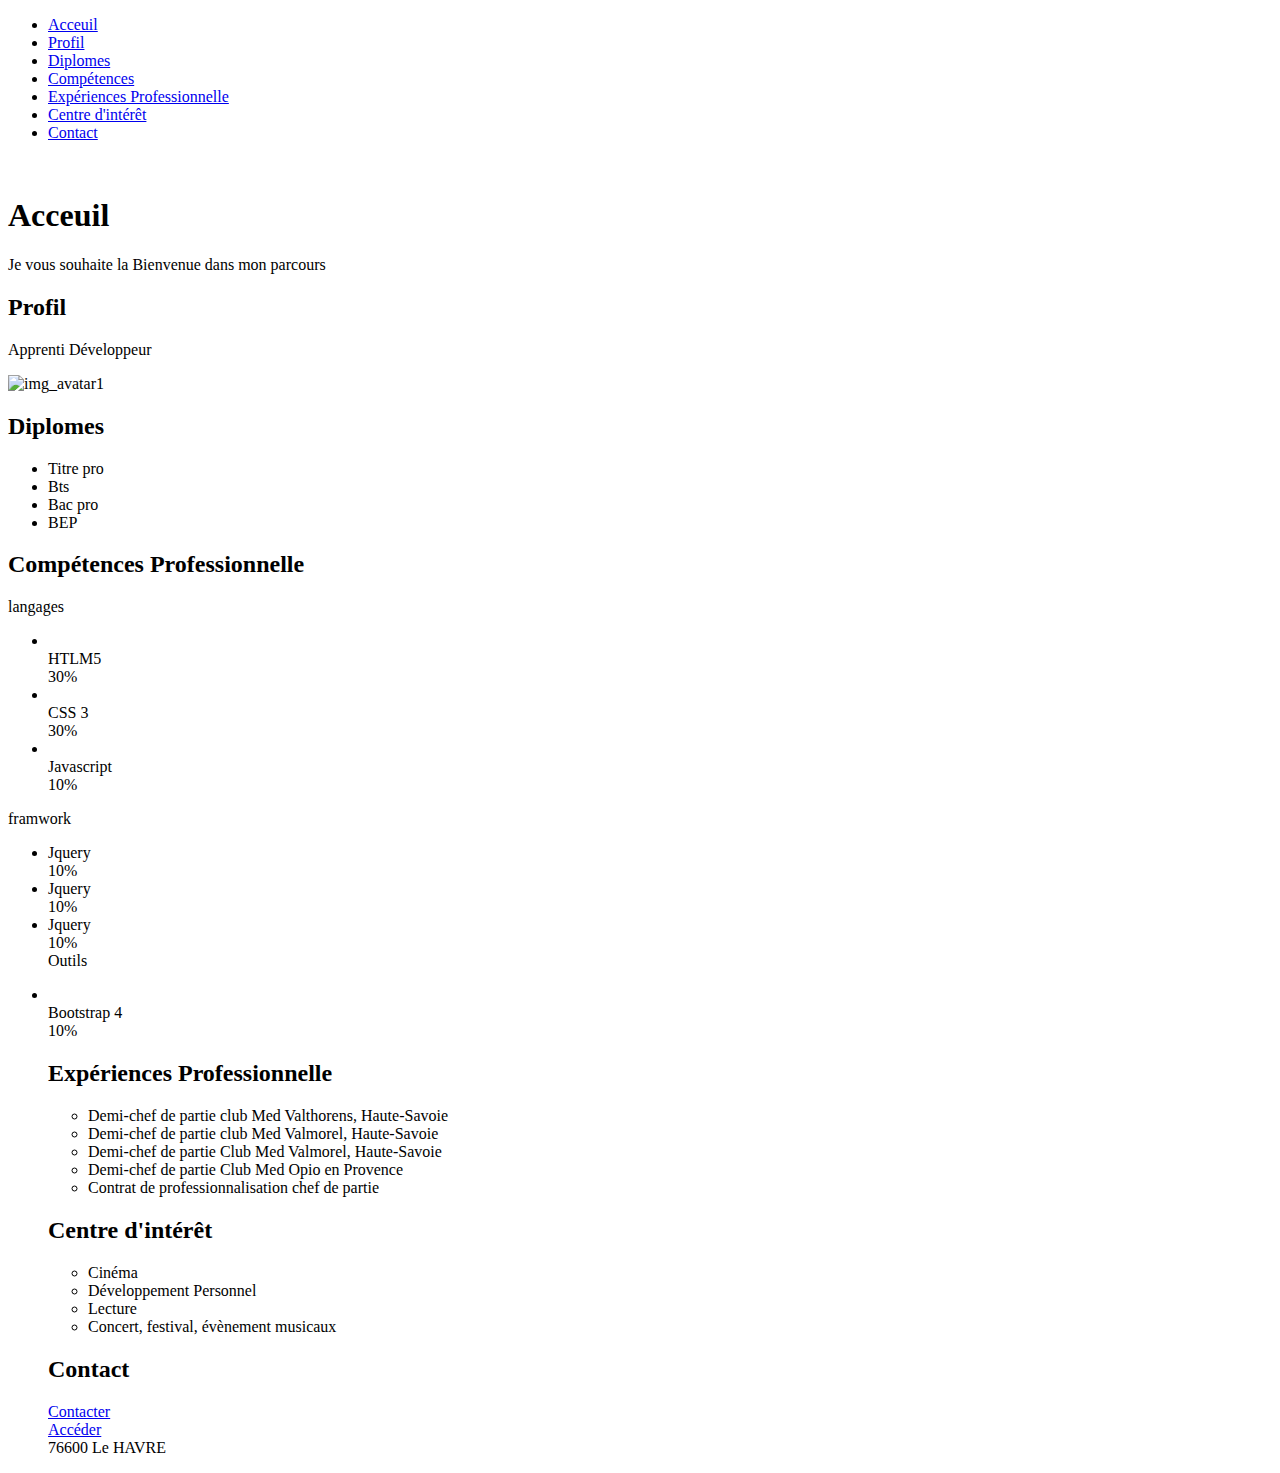
==== index.html @ 29b658d8 ""CV MAJ"" ====
<!DOCTYPE html>
<html lang="fr">
<head>
  <meta charset="utf-8">
  <link rel="stylesheet" href="https://stackpath.bootstrapcdn.com/bootstrap/4.1.3/css/bootstrap.min.css" integrity="sha384-MCw98/SFnGE8fJT3GXwEOngsV7Zt27NXFoaoApmYm81iuXoPkFOJwJ8ERdknLPMO" crossorigin="anonymous">
  <script src="https://code.jquery.com/jquery-3.3.1.slim.min.js" integrity="sha384-q8i/X+965DzO0rT7abK41JStQIAqVgRVzpbzo5smXKp4YfRvH+8abtTE1Pi6jizo" crossorigin="anonymous"></script>
  <script src="https://cdnjs.cloudflare.com/ajax/libs/popper.js/1.14.3/umd/popper.min.js" integrity="sha384-ZMP7rVo3mIykV+2+9J3UJ46jBk0WLaUAdn689aCwoqbBJiSnjAK/l8WvCWPIPm49" crossorigin="anonymous"></script>
  <script src="https://stackpath.bootstrapcdn.com/bootstrap/4.1.3/js/bootstrap.min.js" integrity="sha384-ChfqqxuZUCnJSK3+MXmPNIyE6ZbWh2IMqE241rYiqJxyMiZ6OW/JmZQ5stwEULTy" crossorigin="anonymous"></script>
  <link rel="stylesheet" href="index.css">

<!-- lien pour icone -->
  <link rel="stylesheet" href="https://use.fontawesome.com/releases/v5.3.1/css/all.css" integrity="sha384-mzrmE5qonljUremFsqc01SB46JvROS7bZs3IO2EmfFsd15uHvIt+Y8vEf7N7fWAU" crossorigin="anonymous">
  <title>CV-Numérique</title>
</head>
<body>
  <div class="container"> <!-- Navigateur -->
    <ul class="nav nav-pills" role="tablist">
      <li class="nav-item">
        <a class="nav-link active" data-toggle="pill" href="#home">Acceuil</a>
      </li>
      <li class="nav-item">
        <a class="nav-link" data-toggle="pill" href="#menu1">Profil</a>
      </li>
      <li class="nav-item">
        <a class="nav-link" data-toggle="pill" href="#menu2">Diplomes</a>
      </li>
      <li class="nav-item">
        <a class="nav-link" data-toggle="pill" href="#menu3"> Compétences</a>
      </li>
      <li class="nav-item">
        <a class="nav-link" data-toggle="pill" href="#menu4"> Expériences Professionnelle</a>
      </li>
      <li class="nav-item">
        <a class="nav-link" data-toggle="pill" href="#menu5">Centre d'intérêt</a>
      </li>
    </li>
    <li class="nav-item">
      <a class="nav-link" data-toggle="pill" href="#menu6">Contact</a>
    </li>

    </ul>
    </div>

    <!--Contenant-->
    <div class="tab-content">
      <div id="home" class="container tab-pane active"><br>
        <h1>Acceuil</h1>
        <p>Je vous souhaite la Bienvenue dans mon parcours</p>
      </div>

      <div id="menu1" class="container tab-pane fade">
        <h2>Profil</h2>
        <p>Apprenti Développeur</p>
        <img  class="img-fluid" src="img_avatar1.png" alt="img_avatar1">
      </div>

      <div id="menu2" class="container tab-pane fade">
        <div id="Diplomes">
          <h2>Diplomes</h2>
          <ul class="Diplomes">
            <li>Titre pro</li>
            <li>Bts</li>
            <li>Bac pro</li>
            <li>BEP</li>
          </ul>
        </div>
      </div>


      <div id="menu3" class="container tab-pane fade">
        <h2>Compétences Professionnelle</h2>
        <p>langages</p>
        <ul class="skills">
          <li i class="fab fa-HTML5 fa-2x"></li><span class="badge badge-dark">HTLM5</span>
          <div class="progress">
            <div class="progress-bar progress-bar-animated progress-bar-striped active" role="progressbar" aria-valuenow="20" aria-valuemin="0" aria-valuemax="100" style="width: 30%">30%</div>
          </div>
          <li i class="fab fa-CSS3 fa-2x"></li><span class="badge badge-dark">CSS 3</span>
          <div class="progress">
            <div class="progress-bar progress-bar-animated progress-bar-striped active" role="progressbar" aria-valuenow="20" aria-valuemin="0" aria-valuemax="100" style="width: 30%">30%</div>
          </div>
          <li i class="fab fa-Javascript fa-2x"></li><span class="badge badge-dark">Javascript</span>
          <div class="progress">
            <div class="progress-bar progress-bar-animated progress-bar-striped active" role="progressbar" aria-valuenow="20" aria-valuemin="0" aria-valuemax="100" style="width: 10%">10%</div>
          </div>
        </ul>
        <p>framwork</p>
        <ul>
          <li i class="fab fa-Jquery fa-2x"><span class="badge badge-dark">Jquery</span></li>
          <div class="progress">
            <div class="progress-bar progress-bar-animated progress-bar-striped active" role="progressbar" aria-valuenow="20" aria-valuemin="0" aria-valuemax="100" style="width: 10%">10%</div>
          </div>
          <li i class="fab fa-Jquery fa-2x"><span class="badge badge-dark">Jquery</span></li>
          <div class="progress">
            <div class="progress-bar progress-bar-animated progress-bar-striped active" role="progressbar" aria-valuenow="20" aria-valuemin="0" aria-valuemax="100" style="width: 10%">10%</div>
          </div>
          <li i class="fab fa-Jquery fa-2x"><span class="badge badge-dark">Jquery</span></li>
          <div class="progress">
            <div class="progress-bar progress-bar-animated progress-bar-striped active" role="progressbar" aria-valuenow="20" aria-valuemin="0" aria-valuemax="100" style="width: 10%">10%</div>
          </div>
          <div
          <p>Outils</p>
          <li i class="fab fa-Bootstrap 4 fa-2x"></li><span class="badge badge-dark">Bootstrap 4</span>
          <div class="progress">
            <div class="progress-bar progress-bar-animated progress-bar-striped active" role="progressbar" aria-valuenow="20" aria-valuemin="0" aria-valuemax="100" style="width: 10%">10%</div>
          </div>

      </div>

      <div id="menu4" class="container tab-pane fade">
        <h2>Expériences Professionnelle</h2>
        <ul class="experience">
          <li>Demi-chef de partie club Med Valthorens, Haute-Savoie</li>
          <li>Demi-chef de partie club Med Valmorel, Haute-Savoie</li>
          <li>Demi-chef de partie Club Med Valmorel, Haute-Savoie</li>
          <li>Demi-chef de partie Club Med Opio en Provence</li>
          <li>Contrat de professionnalisation chef de partie</li>
        </ul>
      </div>

      <div id="menu5" class="container tab-pane fade">
        <h2>Centre d'intérêt</h2>
        <ul class="loisirs">
          <li>Cinéma</li>
          <li>Développement Personnel</li>
          <li>Lecture</li>
          <li>Concert, festival, évènement musicaux</li>
        </ul>
      </div>

      <div id="menu6" class="container tab-pane fade">
        <h2>Contact</h2>
<i class="fas fa-envelope fa-7x"> </i> <a id="mail" href="mailto:victoriacapo3@gmail.com &body=Bonjour,">Contacter</a><br>
<i class="fab fa-github fa-7x"></i> <a id="Github" href="https://gist.github.com/Victoriacapo">Accéder</a><br>
<i class="fas fa-city fa-5x"></i> <a>76600 Le HAVRE</a>
      </div>

    </body>
    </html>
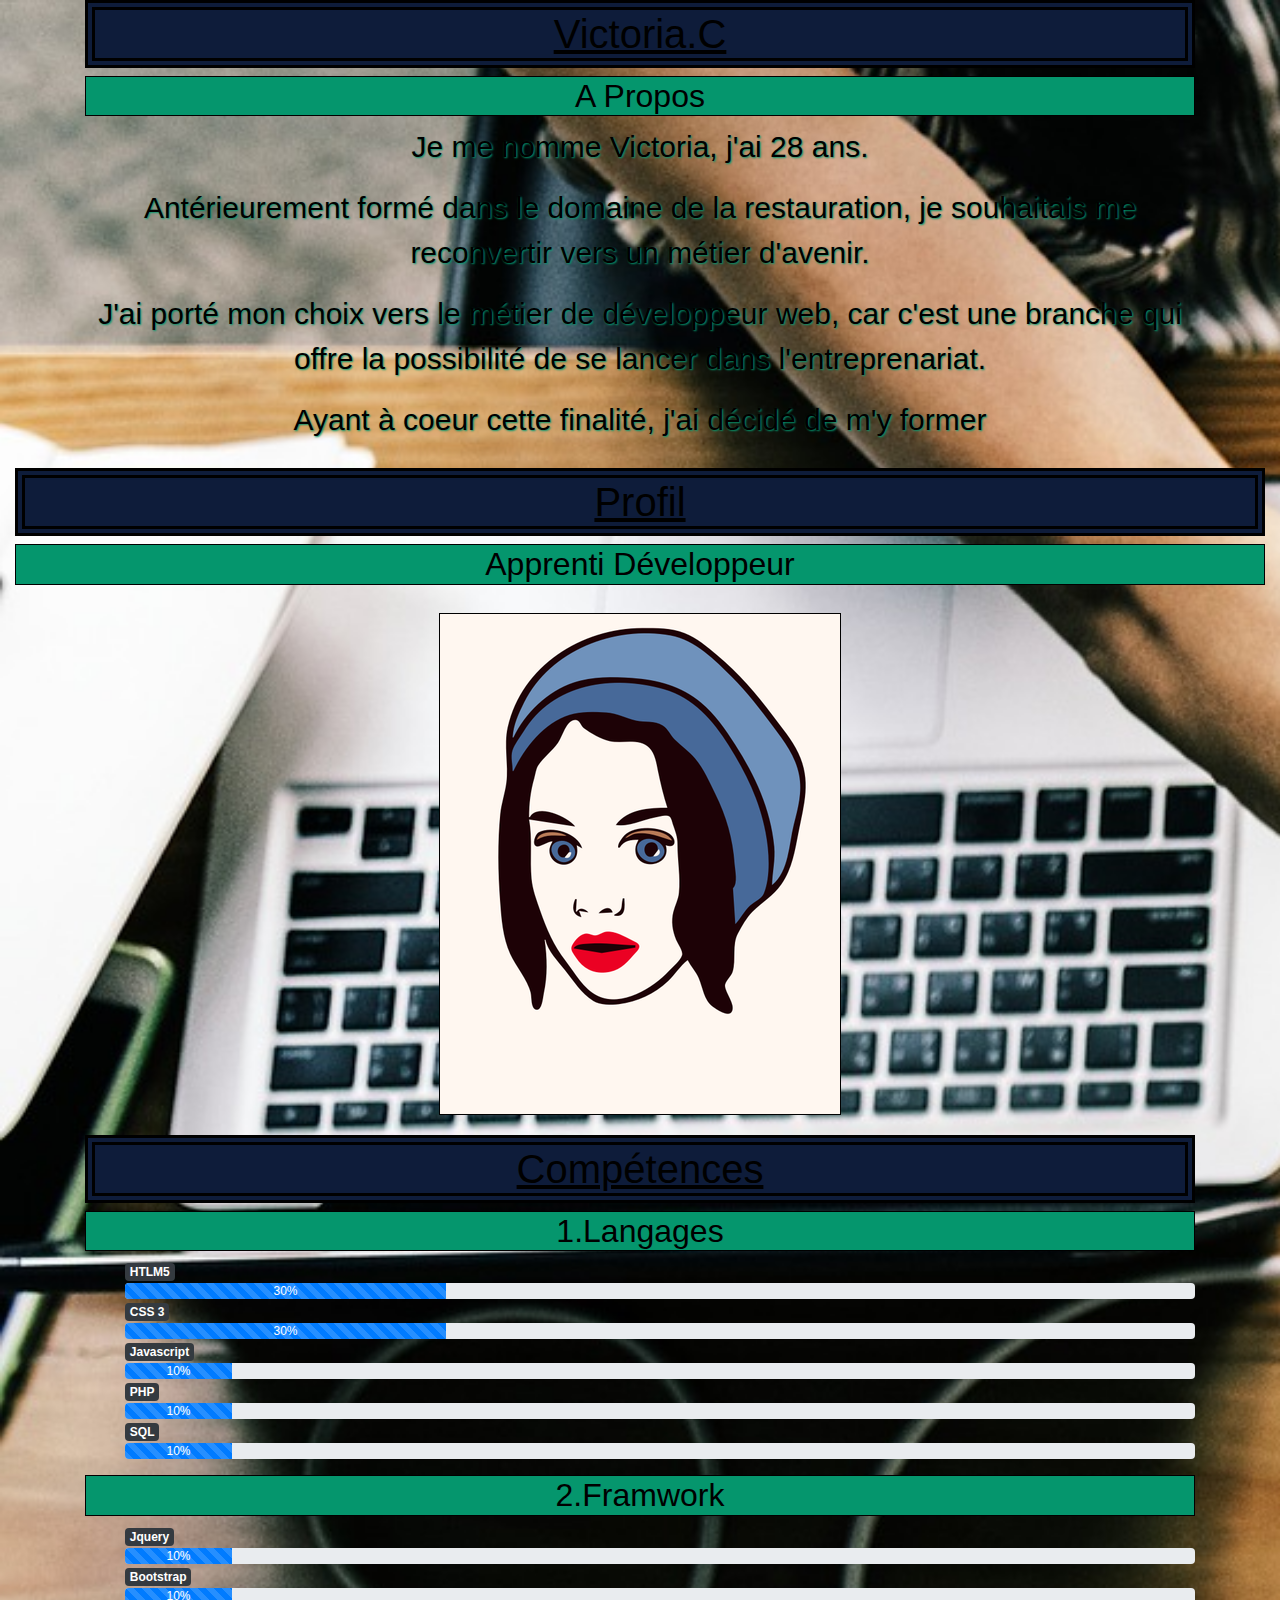
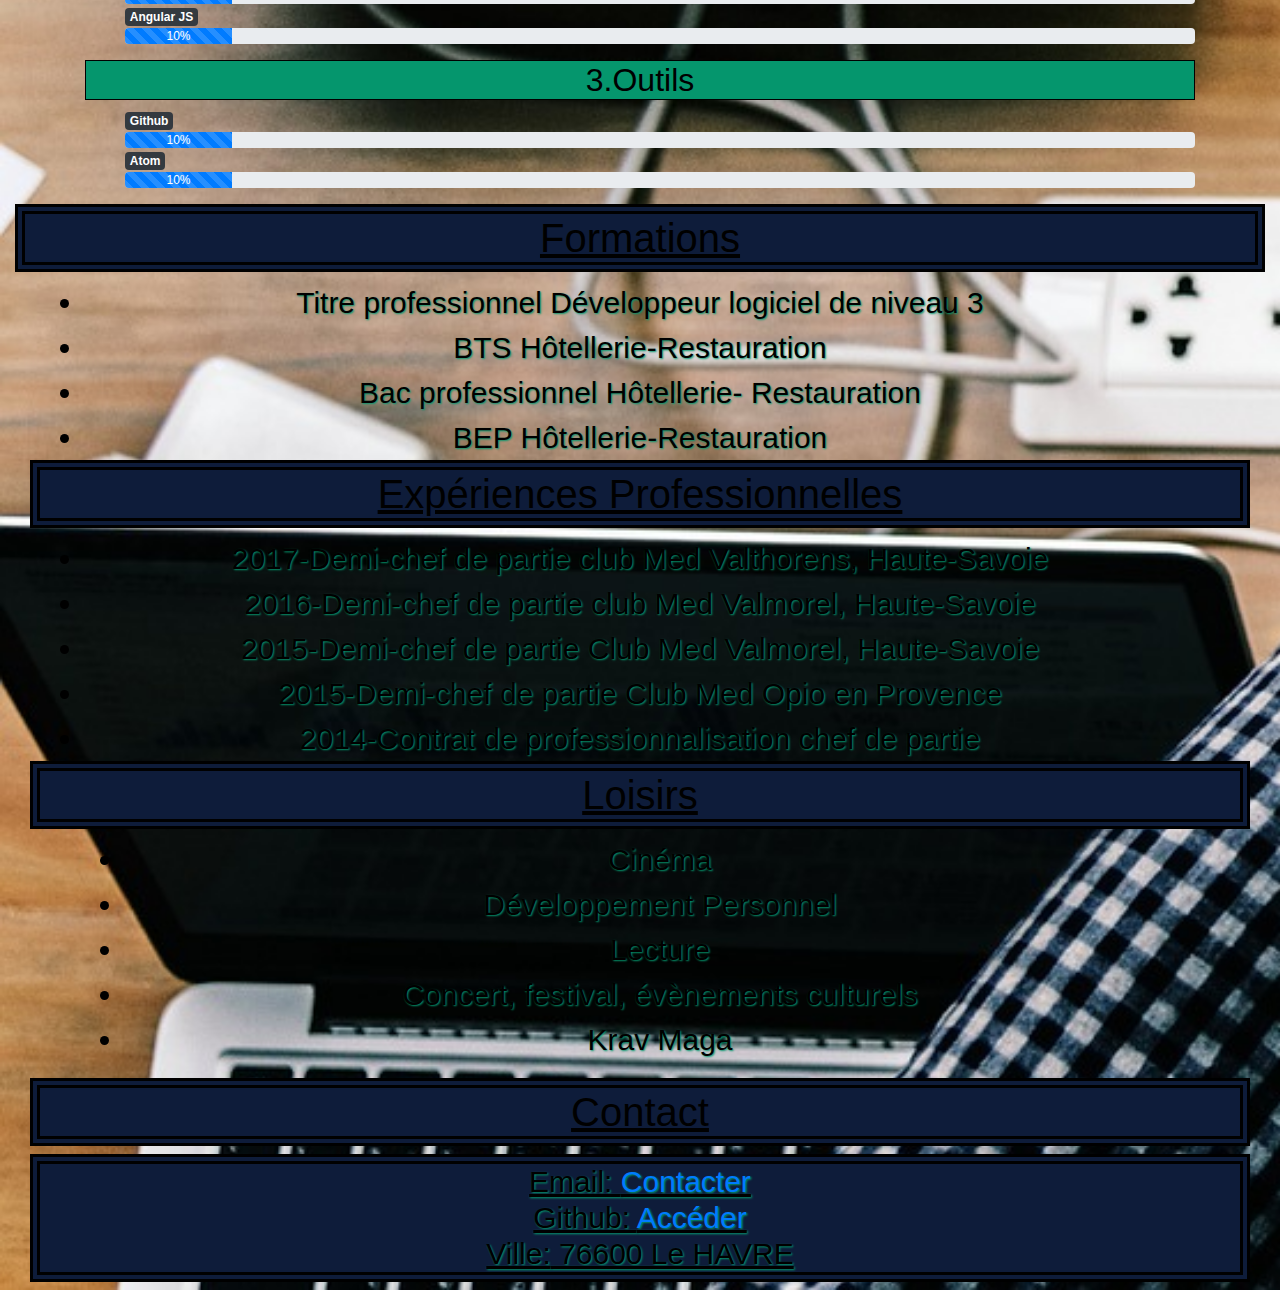
==== commit 15c54200: "Validation CV" ====
--- a/index.html
+++ b/index.html
@@ -2,138 +2,165 @@
 <html lang="fr">
 <head>
   <meta charset="utf-8">
-  <link rel="stylesheet" href="https://stackpath.bootstrapcdn.com/bootstrap/4.1.3/css/bootstrap.min.css" integrity="sha384-MCw98/SFnGE8fJT3GXwEOngsV7Zt27NXFoaoApmYm81iuXoPkFOJwJ8ERdknLPMO" crossorigin="anonymous">
-  <script src="https://code.jquery.com/jquery-3.3.1.slim.min.js" integrity="sha384-q8i/X+965DzO0rT7abK41JStQIAqVgRVzpbzo5smXKp4YfRvH+8abtTE1Pi6jizo" crossorigin="anonymous"></script>
-  <script src="https://cdnjs.cloudflare.com/ajax/libs/popper.js/1.14.3/umd/popper.min.js" integrity="sha384-ZMP7rVo3mIykV+2+9J3UJ46jBk0WLaUAdn689aCwoqbBJiSnjAK/l8WvCWPIPm49" crossorigin="anonymous"></script>
-  <script src="https://stackpath.bootstrapcdn.com/bootstrap/4.1.3/js/bootstrap.min.js" integrity="sha384-ChfqqxuZUCnJSK3+MXmPNIyE6ZbWh2IMqE241rYiqJxyMiZ6OW/JmZQ5stwEULTy" crossorigin="anonymous"></script>
-  <link rel="stylesheet" href="index.css">
-
-<!-- lien pour icone -->
+  <meta name="viewport" content="width=device-width, initial-scale=1, shrink-to-fit=no">
+  <!-- Bootstrap CSS -->
+  <link rel="stylesheet" href="https://maxcdn.bootstrapcdn.com/bootstrap/4.0.0/css/bootstrap.min.css" integrity="sha384-Gn5384xqQ1aoWXA+058RXPxPg6fy4IWvTNh0E263XmFcJlSAwiGgFAW/dAiS6JXm" crossorigin="anonymous">
+  <!--fichier CSS3-->
+  <link rel="stylesheet" href="CV.css">
+  <!--Lien pour icone-->
   <link rel="stylesheet" href="https://use.fontawesome.com/releases/v5.3.1/css/all.css" integrity="sha384-mzrmE5qonljUremFsqc01SB46JvROS7bZs3IO2EmfFsd15uHvIt+Y8vEf7N7fWAU" crossorigin="anonymous">
-  <title>CV-Numérique</title>
+  <title>CV.2</title>
 </head>
 <body>
-  <div class="container"> <!-- Navigateur -->
-    <ul class="nav nav-pills" role="tablist">
-      <li class="nav-item">
-        <a class="nav-link active" data-toggle="pill" href="#home">Acceuil</a>
-      </li>
-      <li class="nav-item">
-        <a class="nav-link" data-toggle="pill" href="#menu1">Profil</a>
-      </li>
-      <li class="nav-item">
-        <a class="nav-link" data-toggle="pill" href="#menu2">Diplomes</a>
-      </li>
-      <li class="nav-item">
-        <a class="nav-link" data-toggle="pill" href="#menu3"> Compétences</a>
-      </li>
-      <li class="nav-item">
-        <a class="nav-link" data-toggle="pill" href="#menu4"> Expériences Professionnelle</a>
-      </li>
-      <li class="nav-item">
-        <a class="nav-link" data-toggle="pill" href="#menu5">Centre d'intérêt</a>
-      </li>
-    </li>
-    <li class="nav-item">
-      <a class="nav-link" data-toggle="pill" href="#menu6">Contact</a>
-    </li>
-
-    </ul>
+  <!--bloc Profil-->
+  <div class="container-fluid text-center ">
+    <div class="container text-center ProfilTitre">
+      <h1>Victoria.C</h1>
+      <h2>A Propos</h2>
+    </div>
+    <div class="container text-center Profil">
+      <p>Je me nomme Victoria, j'ai 28 ans.</p>
+      <p>Antérieurement formé dans le domaine de la restauration, je souhaitais me reconvertir vers un métier d'avenir.</p>
+      <p>J'ai porté mon choix vers le métier de développeur web, car c'est une branche qui offre la possibilité de se lancer dans l'entreprenariat.</p>
+      <p>Ayant à coeur cette finalité, j'ai décidé de m'y former</p>
+    </div>
+      <h1>Profil</h1>
+      <h2>Apprenti Développeur</h2>
+      <img class="img-fluid" style="border: 1px black solid;" src="greeters-part2-4.png">
     </div>
 
-    <!--Contenant-->
-    <div class="tab-content">
-      <div id="home" class="container tab-pane active"><br>
-        <h1>Acceuil</h1>
-        <p>Je vous souhaite la Bienvenue dans mon parcours</p>
-      </div>
+  <!-- Bloc Formations-->
+  <div class="container-fluid">
+    <div class="container text-center Competences">
+      <h1>Compétences</h1>
+    </div>
+    <div class="container text-center Langages">
+      <h2>1.Langages</h2>
+    </div>
+    <!--Badge et progressbar des langages-->
+    <div class="container MenuLangages">
+      <ul>
+        <span class="badge badge-dark">HTLM5</span><i class="fab fa-html5 fa-3x"></i>
+        <div class="progress">
+          <div class="progress-bar progress-bar-animated progress-bar-striped active" role="progressbar" aria-valuenow="20" aria-valuemin="0" aria-valuemax="100" style="width: 30%">30%</div>
+        </div>
+        <!--fin progressbar html5-->
+        <span class="badge badge-dark">CSS 3</span><i class="fab fa-css3 fa-3x"></i>
+        <div class="progress">
+          <div class="progress-bar progress-bar-animated progress-bar-striped active" role="progressbar" aria-valuenow="20" aria-valuemin="0" aria-valuemax="100" style="width: 30%">30%</div>
+        </div>
+        <!--fin progressbar CSS3-->
+        <span class="badge badge-dark">Javascript</span><i class="fab fa-js fa-3x"></i>
+        <div class="progress">
+          <div class="progress-bar progress-bar-animated progress-bar-striped active" role="progressbar" aria-valuenow="20" aria-valuemin="0" aria-valuemax="100" style="width: 10%">10%</div>
+        </div>
+        <!--fin progressbar JavaScript-->
+        <span class="badge badge-dark">PHP</span><i class="fab fa-php fa-3x"></i>
+        <div class="progress">
+          <div class="progress-bar progress-bar-animated progress-bar-striped active" role="progressbar" aria-valuenow="20" aria-valuemin="0" aria-valuemax="100" style="width: 10%">10%</div>
+        </div>
+        <!--fin progressbar PHP-->
+        <span class="badge badge-dark">SQL</span>
+        <div class="progress">
+          <div class="progress-bar progress-bar-animated progress-bar-striped active" role="progressbar" aria-valuenow="20" aria-valuemin="0" aria-valuemax="100" style="width: 10%">10%</div>
+        </div>
+        <!--fin progressbar SQL-->
+      </ul>
+      <!--Badge et progressbar des langages terminé-->
+    </div>
 
-      <div id="menu1" class="container tab-pane fade">
-        <h2>Profil</h2>
-        <p>Apprenti Développeur</p>
-        <img  class="img-fluid" src="img_avatar1.png" alt="img_avatar1">
-      </div>
+    <div class="container text-center Framework">
+      <h2>2.Framwork</h2>
+    </div>
+    <div class="container MenuFramework">
+      <ul><!--Badge et progressbar des framworks-->
+        <span class="badge badge-dark">Jquery</span>
+        <div class="progress">
+          <div class="progress-bar progress-bar-animated progress-bar-striped active" role="progressbar" aria-valuenow="20" aria-valuemin="0" aria-valuemax="100" style="width: 10%">10%</div>
+        </div>
+        <!--fin progressbar Jquery-->
+        <span class="badge badge-dark">Bootstrap</span>
+        <div class="progress">
+          <div class="progress-bar progress-bar-animated progress-bar-striped active" role="progressbar" aria-valuenow="20" aria-valuemin="0" aria-valuemax="100" style="width: 10%">10%</div>
+        </div>
+        <!--fin progressbar Bootstrap-->
+        <span class="badge badge-dark">Angular JS</span>
+        <div class="progress">
+          <div class="progress-bar progress-bar-animated progress-bar-striped active" role="progressbar" aria-valuenow="20" aria-valuemin="0" aria-valuemax="100" style="width: 10%">10%</div>
+        </div>
+      </ul>  <!--fin progressbar AngularJS-->
+    </div>
+    <div class="container text-center Outils">
+      <h2>3.Outils</h2>
+    </div>
+    <div class="container MenuOutils">
+      <ul>
+        <span class="badge badge-dark">Github</span><i class="fab fa-github fa-3x"></i>
+        <div class="progress">
+          <div class="progress-bar progress-bar-animated progress-bar-striped active" role="progressbar" aria-valuenow="20" aria-valuemin="0" aria-valuemax="100" style="width: 10%">10%</div>
+        </div>
+        <!--fin progressbar Github-->
+        <span class="badge badge-dark">Atom</span>
+        <div class="progress">
+          <div class="progress-bar progress-bar-animated progress-bar-striped active" role="progressbar" aria-valuenow="20" aria-valuemin="0" aria-valuemax="100" style="width: 10%">10%</div>
+        </div>
+        <!--fin progressbar Atom-->
+      </ul><!-- Fin Badge et progressbar des framworks-->
+    </div>
+  </div>
 
-      <div id="menu2" class="container tab-pane fade">
-        <div id="Diplomes">
-          <h2>Diplomes</h2>
-          <ul class="Diplomes">
-            <li>Titre pro</li>
-            <li>Bts</li>
-            <li>Bac pro</li>
-            <li>BEP</li>
-          </ul>
-        </div>
-      </div>
+  <div class="container-fluid text-center">
+    <h1> Formations</h1>
+    <div class="container Formations"
+    <ul>
+      <li>Titre professionnel Développeur logiciel de niveau 3</li>
+      <li>BTS Hôtellerie-Restauration</li>
+      <li>Bac professionnel Hôtellerie- Restauration</li>
+      <li>BEP Hôtellerie-Restauration</li>
+    </ul>
+  </div>
 
+<div class="container-fluid text-center">
+  <h1>Expériences Professionnelles</h1>
+  <div class="container Experiences"
+  <ul>
+    <li> 2017-Demi-chef de partie club Med Valthorens, Haute-Savoie</li>
+    <li> 2016-Demi-chef de partie club Med Valmorel, Haute-Savoie</li>
+    <li> 2015-Demi-chef de partie Club Med Valmorel, Haute-Savoie</li>
+    <li> 2015-Demi-chef de partie Club Med Opio en Provence</li>
+    <li> 2014-Contrat de professionnalisation chef de partie</li>
+  </ul>
+</div>
+</div>
 
-      <div id="menu3" class="container tab-pane fade">
-        <h2>Compétences Professionnelle</h2>
-        <p>langages</p>
-        <ul class="skills">
-          <li i class="fab fa-HTML5 fa-2x"></li><span class="badge badge-dark">HTLM5</span>
-          <div class="progress">
-            <div class="progress-bar progress-bar-animated progress-bar-striped active" role="progressbar" aria-valuenow="20" aria-valuemin="0" aria-valuemax="100" style="width: 30%">30%</div>
-          </div>
-          <li i class="fab fa-CSS3 fa-2x"></li><span class="badge badge-dark">CSS 3</span>
-          <div class="progress">
-            <div class="progress-bar progress-bar-animated progress-bar-striped active" role="progressbar" aria-valuenow="20" aria-valuemin="0" aria-valuemax="100" style="width: 30%">30%</div>
-          </div>
-          <li i class="fab fa-Javascript fa-2x"></li><span class="badge badge-dark">Javascript</span>
-          <div class="progress">
-            <div class="progress-bar progress-bar-animated progress-bar-striped active" role="progressbar" aria-valuenow="20" aria-valuemin="0" aria-valuemax="100" style="width: 10%">10%</div>
-          </div>
-        </ul>
-        <p>framwork</p>
-        <ul>
-          <li i class="fab fa-Jquery fa-2x"><span class="badge badge-dark">Jquery</span></li>
-          <div class="progress">
-            <div class="progress-bar progress-bar-animated progress-bar-striped active" role="progressbar" aria-valuenow="20" aria-valuemin="0" aria-valuemax="100" style="width: 10%">10%</div>
-          </div>
-          <li i class="fab fa-Jquery fa-2x"><span class="badge badge-dark">Jquery</span></li>
-          <div class="progress">
-            <div class="progress-bar progress-bar-animated progress-bar-striped active" role="progressbar" aria-valuenow="20" aria-valuemin="0" aria-valuemax="100" style="width: 10%">10%</div>
-          </div>
-          <li i class="fab fa-Jquery fa-2x"><span class="badge badge-dark">Jquery</span></li>
-          <div class="progress">
-            <div class="progress-bar progress-bar-animated progress-bar-striped active" role="progressbar" aria-valuenow="20" aria-valuemin="0" aria-valuemax="100" style="width: 10%">10%</div>
-          </div>
-          <div
-          <p>Outils</p>
-          <li i class="fab fa-Bootstrap 4 fa-2x"></li><span class="badge badge-dark">Bootstrap 4</span>
-          <div class="progress">
-            <div class="progress-bar progress-bar-animated progress-bar-striped active" role="progressbar" aria-valuenow="20" aria-valuemin="0" aria-valuemax="100" style="width: 10%">10%</div>
-          </div>
+  <!--Bloc Loisirs-->
+  <div class="container-fluid text-center">
+      <h1>Loisirs</h1>
+    <div class="container Loisirs">
+      <ul>
+        <li>Cinéma</li>
+        <li>Développement Personnel</li>
+        <li>Lecture</li>
+        <li>Concert, festival, évènements culturels</li>
+        <li>Krav Maga</li>
+      </ul>
+    </div>
+  </div>
 
-      </div>
+  <!--Bloc Contact-->
+  <div class="container-fluid text-center">
+    <h1>Contact<h1>
+    <div class="container Contact">
+      <i class="fas fa-envelope fa-2x"></i>Email: <a id="mail" href="mailto:victoriacapo3@gmail.com &body=Bonjour,">Contacter</a><br>
+      <i class="fab fa-github fa-2x"></i>Github: <a id="Github" href="https://gist.github.com/Victoriacapo">Accéder</a><br>
+      <i class="fas fa-city fa-2x"></i>Ville:<a> 76600 Le HAVRE</a>
+    </div>
+  </div>
 
-      <div id="menu4" class="container tab-pane fade">
-        <h2>Expériences Professionnelle</h2>
-        <ul class="experience">
-          <li>Demi-chef de partie club Med Valthorens, Haute-Savoie</li>
-          <li>Demi-chef de partie club Med Valmorel, Haute-Savoie</li>
-          <li>Demi-chef de partie Club Med Valmorel, Haute-Savoie</li>
-          <li>Demi-chef de partie Club Med Opio en Provence</li>
-          <li>Contrat de professionnalisation chef de partie</li>
-        </ul>
-      </div>
-
-      <div id="menu5" class="container tab-pane fade">
-        <h2>Centre d'intérêt</h2>
-        <ul class="loisirs">
-          <li>Cinéma</li>
-          <li>Développement Personnel</li>
-          <li>Lecture</li>
-          <li>Concert, festival, évènement musicaux</li>
-        </ul>
-      </div>
-
-      <div id="menu6" class="container tab-pane fade">
-        <h2>Contact</h2>
-<i class="fas fa-envelope fa-7x"> </i> <a id="mail" href="mailto:victoriacapo3@gmail.com &body=Bonjour,">Contacter</a><br>
-<i class="fab fa-github fa-7x"></i> <a id="Github" href="https://gist.github.com/Victoriacapo">Accéder</a><br>
-<i class="fas fa-city fa-5x"></i> <a>76600 Le HAVRE</a>
-      </div>
-
-    </body>
-    </html>
+    <!-- Optional JavaScript -->
+    <!-- jQuery first, then Popper.js, then Bootstrap JS -->
+    <script src="https://code.jquery.com/jquery-3.2.1.slim.min.js" integrity="sha384-KJ3o2DKtIkvYIK3UENzmM7KCkRr/rE9/Qpg6aAZGJwFDMVNA/GpGFF93hXpG5KkN" crossorigin="anonymous"></script>
+    <script src="https://cdnjs.cloudflare.com/ajax/libs/popper.js/1.12.9/umd/popper.min.js" integrity="sha384-ApNbgh9B+Y1QKtv3Rn7W3mgPxhU9K/ScQsAP7hUibX39j7fakFPskvXusvfa0b4Q" crossorigin="anonymous"></script>
+    <script src="https://maxcdn.bootstrapcdn.com/bootstrap/4.0.0/js/bootstrap.min.js" integrity="sha384-JZR6Spejh4U02d8jOt6vLEHfe/JQGiRRSQQxSfFWpi1MquVdAyjUar5+76PVCmYl" crossorigin="anonymous"></script>
+  </body>
+  </html>
--- a/CV.css
+++ b/CV.css
@@ -0,0 +1,47 @@
+body{
+  background-image: url('team-3373638_1920.jpg');
+  background-size: cover;
+  color: black;
+}
+h1{
+  color: black;
+  text-decoration: underline;
+  background-color: #0e1c3a;
+  border: 10px black double;
+}
+h2{
+color:black;
+background-color: #05966D;
+border: 1px black solid;
+}
+.Profil{
+  color: black;
+  font-size: 30px;
+  text-shadow: 1px 1px 2px #05966D;
+  padding-bottom: 10px;
+}
+img{
+  margin-top: 20px;
+  margin-bottom: 20px;
+}
+.Experiences{
+  color:black;
+  font-size: 30px;
+  text-shadow: 1px 1px 2px #05966D;
+}
+.Formations{
+color:black;
+font-size: 30px;
+text-shadow: 1px 1px 2px #05966D;
+}
+
+.Loisirs{
+  color:black;
+  font-size: 30px;
+  text-shadow: 1px 1px 2px #05966D;
+}
+.Contact{
+  color:black;
+  font-size: 30px;
+  text-shadow: 1px 1px 2px #05966D;
+}
